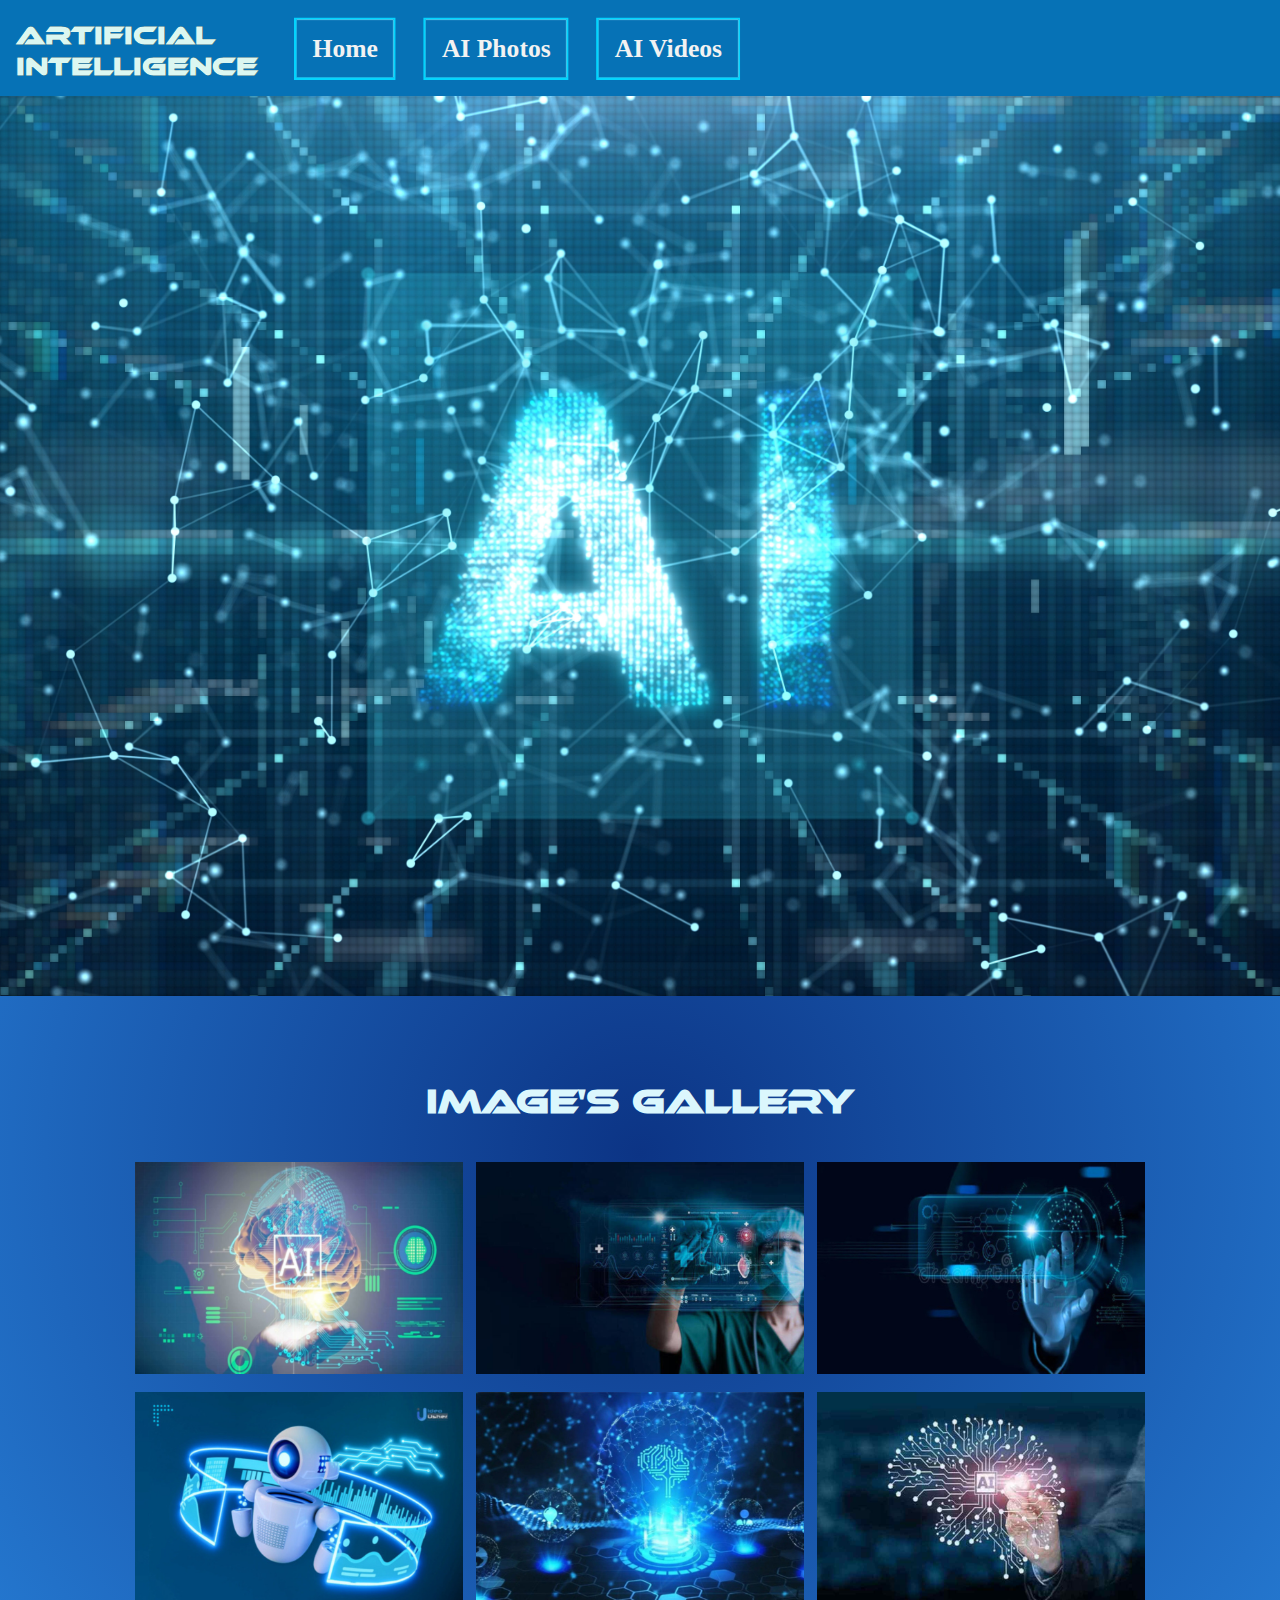
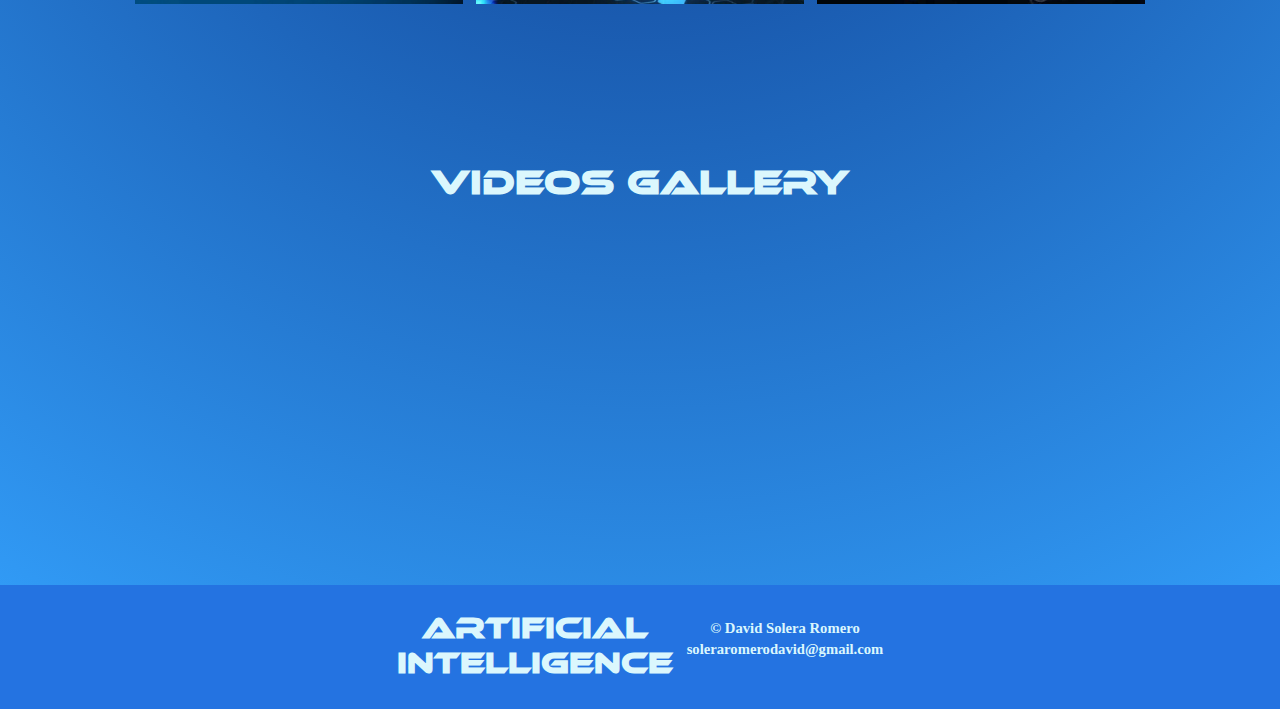
==== gallery.html @ 1a9ad1eb "Gallery added to the page" ====
<!DOCTYPE html>
<html lang="en">
<head>
    <meta charset="UTF-8">
    <meta name="viewport" content="width=device-width, initial-scale=1.0">
    <title>AI's Gallery</title>
    <!-- FontAwesome -->
    <link rel="stylesheet" href="https://cdnjs.cloudflare.com/ajax/libs/font-awesome/4.7.0/css/font-awesome.min.css">
    <!-- Favicon -->
    <link rel="shortcut icon" href="images/ai-logo.jpg" type="image/x-icon">
    <!-- CSS -->
    <link rel="stylesheet" href="./css/gallery.css">
    <!-- JavaScript -->
    <script src="./js/hamburguer.js"></script>
</head>
<body>
        <nav>
            <div class="topnav" id="myTopnav">
                <a href="./index.html" class="active" id="ai">Artificial<br>Intelligence</a>
                <a href="#home" class="ai">Home</a>
                <a href="#IMAGES" class="ai">AI Photos</a>
                <a href="#VIDEOS" class="ai">AI Videos</a>

                <!-- El último botón es especial 
                se desactiva su href para que no mande a ningún sitio -->
                <a href="javascript:void(0);" class="icon" onclick="myFunction()">
                  <i class="fa fa-bars"></i>
                </a>
              </div>
        </nav>
        
        <section id="home">
            <div id="titulo">
            <p></p>
            </div>
        </section>
        <div id="wrapper">
        <!-- SECCION DE LA GALERÍA-->
        <section id="IMAGES">
            <h1>Image's Gallery</h1>
            <div class="grid3">
                <div class="tercios">
                    <img src="./images/imagen1.png" alt="Sylas, campeón de LoL">
                </div>

                <div class="tercios">
                    <img src="./images/imagen2.jpg" alt="Pyke, campeón de LoL">
                </div>

                <div class="tercios">
                    <img src="./images/imagen3.jpg" alt="Akshan, campeón de LoL">
                </div>

                <div class="tercios">
                    <img src="./images/imagen4.jpg" alt="Irelia, campeona de LoL">
                </div>

                <div class="tercios">
                    <img src="./images/imagen5.jpg" alt="Shaco, campeón de LoL">
                </div>

                <div class="tercios">
                    <img src="./images/imagen6.jpg" alt="Pantheon, campeón de LoL">
                </div>
            </div>
        </section>

        <section id="VIDEOS">
            <h1>Videos Gallery</h1>
            <div class="grid2">
                <div class="container">
                    <iframe class="responsive-iframe" src="https://www.youtube.com/embed/Uzuk4vraXpA?si=452VySVErOY71qAg" title="YouTube video player" frameborder="0" allow="accelerometer; autoplay; clipboard-write; encrypted-media; gyroscope; picture-in-picture; web-share" allowfullscreen></iframe>
                </div>

                <div class="container">
                    <iframe class="responsive-iframe" src="https://www.youtube.com/embed/ad79nYk2keg?si=AZ5NNsVk_x0ShYkG" title="YouTube video player" frameborder="0" allow="accelerometer; autoplay; clipboard-write; encrypted-media; gyroscope; picture-in-picture; web-share" allowfullscreen></iframe>
                </div>
            </div>
            <div class="fin-float"></div>
        </section>
        </div>
        <footer>
            <div class="contenedor">
                <div class="logo">
                <p class="logo"><a href="#" class="ai3">Artificial<br> Intelligence</a></p>
                </div>
                <div class="info">
                <p><small>&copy; David Solera Romero</small></p>
                <p><small><a href="mailto:soleraromerodavid@gmail.com">soleraromerodavid@gmail.com</a></small></p>
                </div>
            </div>
        </footer>
        <div class="vacio"></div>
    </div>
</body>
</html>
---- css/gallery.css ----
/**********************************************************/
/* Web de Inteligencia Artificial                         */
/* Hoja de estilo para gallery.html                       */
/* Autor: David Solera Romero                             */
/* Versión: 1.0                                           */
/* 12 de octubre de 2023                                  */
/**********************************************************/

* {box-sizing: border-box;}

/* Fuentes */
@font-face {
    font-family: Ethnocentric;
    src: url(../fonts/ethnocentric.otf);
}
@font-face {
    font-family: Aero;
    src: url(../fonts/Aero.ttf);
}

body {
    margin: 0;
    background: radial-gradient(circle, rgb(12, 52, 133) 0%, rgb(52, 163, 255) 100%);
}

#wrapper {width:80%;
    margin:auto;}
h1 {font-size: 2.15em;
    font-weight: bold;}
h2 {font-size: 1.75em;}
h1,h2 { font-family: 'Ethnocentric';
        color: rgb(219, 247, 253);}
h3 {font-size: 1.35em;
    font-family: 'Aero';
    color: rgb(219, 247, 253);}
header p { font-size: 1.35em;
        color: rgb(219, 247, 253);
        font-family: 'Ethnocentric'; }
p { font-size: 1.15em;
    font-family: 'Roboto';}
h1,h2,h3{
text-align: center;
padding-bottom:10px;
}

section {padding: 6% 0;}

.vacio {padding-bottom: 15px;
    background-color: rgb(36, 115, 225);}

.fa {
padding: 20px;
font-size: 30px;
width: 30px; height: 30px; border-radius: 50%;
text-align: center;
text-decoration: none;
margin: 5px 2px;
color:#15cdee;
box-sizing: content-box;
}

#ai {
    --b: 0.2em;   /* the thickness of the line */
    --c: #03d4fe; /* the color */
    color: #DBF7F1;
    background: 
    linear-gradient(var(--c) 50%,#000 0) 0% calc(100% - var(--_p,0%))/100% 200%,
    linear-gradient(var(--c) 0 0) 0% var(--_p,0%)/var(--_p,0%) var(--b) no-repeat;
    -webkit-background-clip: text,padding-box;
            background-clip: text,padding-box;
    transition: .3s var(--_s,0s) linear,background-size .3s calc(.3s - var(--_s,0s));
}
#ai:hover {
    --_p: 100%;
    --_s: .3s;
    color: #03d4fe;
}

.ai {
    --c: rgb(219, 247, 253); /* the color */
    --b: .1em;    /* border length*/
    --d: 7.5px;    /* the cube depth */
    
    --_s: calc(var(--d) + var(--b));
    
    color: var(--c);
    border: solid #03d4fe;
    border-width: var(--b) var(--b) var(--_s) var(--_s);
    background:
    conic-gradient(at left var(--d)  bottom var(--d),
    #0000 90deg, rgb(255 255 255 /0.3) 0 225deg,rgb(255 255 255 /0.6) 0) border-box,
    conic-gradient(at left var(--_s) bottom var(--_s),
    #0000 90deg,var(--c) 0) 0 100%/calc(100% - var(--b)) calc(100% - var(--b))  border-box;
    transform: translate(calc(var(--d)/-1),var(--d));
    clip-path: 
    polygon(
    var(--d) 0%, 
    var(--d) 0%, 
    100% 0%, 
    100% calc(100% - var(--d)),
    100% calc(100% - var(--d)),
    var(--d) calc(100% - var(--d))
    );
    transition: 0.5s;
}
.ai:hover {
    transform: translate(0,0);
    clip-path: 
    polygon(
    0% var(--d), 
    var(--d) 0%, 
    100% 0%, 
    100% calc(100% - var(--d)), 
    calc(100% - var(--d)) 100%, 
    0% 100%
    );
}

.fa:hover {
opacity: 0.7;}

html {scroll-behavior: smooth;}

/* Barra de navegación */

nav {
position: sticky;
top:0;
z-index: 999; /* esto marca el nivel de capa en el que debe aparecer un elemento*/
}

.active {
    font-family: 'Ethnocentric';
}

/* Add a black background color to the top navigation */
.topnav {
background-color: rgb(6, 114, 182);
overflow: hidden;
/* opacity:0.5; se usa para disminuir la opacidad de la barra */
}

/* Style the links inside the navigation bar */
.topnav a {
float: left;
display: block;
color: #f2f2f2;
text-align: left;
padding: 14px 16px;
text-decoration: none;
font-size: 1.6rem;
font-weight: bold;
}

/* Change the color of links on hover */
.topnav a:hover {
background-color: rgb(57, 196, 238);
color: rgb(255, 255, 255);
font-weight: bold;
transition: 0.6s;
}

/* Hide the link that should open and close the topnav on small screens */
.topnav .icon {
display: none;
padding:0px; /* añadido para que no engorde la barra con el icono de la hamburguesa */
}

.topnav .active{
    text-align: left;
    margin-top: 6px;
}

nav .ai {
    margin-top: 10px;
    margin-left: 20px;
}

/* LAS MEDIA QUERIES DE MI BARRA DE NAVEGACIÓN ESTARÁN AQUÍ */

@media screen and (max-width: 750px) {
.topnav a:not(:first-child) {display: none;}
.topnav a.icon {
float: right;
display: block;
}
}
@media screen and (max-width: 750px) {
.topnav.responsive {position: relative;}
.topnav.responsive a.icon {
position: absolute;
right: 0;
top: 0;
}
.topnav.responsive a {
float: none;
display: block;
text-align: left;
}
}

/* HERO */

#home{background-image: url('../images/galeriahero.jfif'); /* imagen fondo */
height:100vh; /* para obligar a que se vea más allá del contenido (alto imagen) */
background-repeat: no-repeat; /* no la repitas */
background-size: cover; /* cubre todo el fondo */
background-position: 50%; /* fija lo que hay en el medio o lo que indiquemos */

padding-left:3.25%; /* espacio para el texto por la izquierda */
padding-top:3.25%; /* espacio para el texto por arriba */
}

#titulo{
width: 33%; /* ancho */ 
padding: 2%; /* borde interior de un bloque */
border-radius: 35%; /* redondear esquinas de un bloque */
margin-left:60%;
text-align: center; /* alinear el texto al centro */
font-family: titulos; /* tipo de letra utilizada */
font-size: 2.75rem; /* tamaño triple de lo normal */
color:#c3a6f6;
}

/* Galeria de fotos */

.grid3{display:grid;
 grid-template-columns: auto auto auto;}

.tercios img {width: 100%;
        padding: 4%;}

/* Galeria de videos */

.container {
position: relative;
overflow: hidden;
width: 100%;
padding-top: 56.25%; 
}

.responsive-iframe {
position: absolute;
top: 0;
left: 0;
bottom: 0;
right: 0;
width: 100%;
height: 100%;
padding:5%;
}

.grid2{display:grid;
grid-template-columns: auto auto;}

.tercios img {width: 100%;
padding: 2%;}

/* FOOTER */

footer .logo a:hover{
    color: rgb(127, 232, 255);
    transform: scale(0, 0);
    transition: all 0.75s ease; /* Tiempo que tarda en eliminarse el color */
}

footer .logo a:hover::after {
    transition: all 0.35s ease-out; /* Tiempo que tarda en aparecer el color */
    transform: scale(1, 1);
}

footer .info a:hover{
    color: rgb(127, 232, 255);
    transform: scale(0, 0);
    transition: all 0.75s ease; /* Tiempo que tarda en eliminarse el color */
}
footer .info a:hover{
    transition: all 0.35s ease-out; /* Tiempo que tarda en aparecer el color */
    transform: scale(1, 1);
}

footer .logo {
    padding-right: 60px;
    font-size: 1.35em;
}
footer  {
    background-color: rgb(36, 115, 225);
    padding-bottom: 3.75px;   
}

footer a {
    text-decoration: none;
    color: rgb(11, 11, 11);
}

footer p {
    margin: 0;
    font-size: 1.1em;
}

footer .logo {
    padding-right: 7px;
    padding-top: 7px;
    font-family: 'Ethnocentric';
    text-decoration: none;
}

footer .logo a{ 
    color: rgb(219, 247, 253);
}

footer .info {
    color: rgb(219, 247, 253);
}

footer .info a {
    color: rgb(219, 247, 253);
}

footer .contenedor {
    height: 105px;
    display:flex;
    justify-content: center;
    align-items: center;
    text-align: center;
    font-weight: bold;
}
.info p {
    display: block;
}

/* MEDIA QUERIES */

@media only screen and (width<= 1050px){
#wrapper {width:95%;}
.grid3  {grid-template-columns: 50% 50%;}
.grid2  {grid-template-columns: 100%;}
.active { margin-top: 11px; }
.info p {
    display: none;
}
footer .logo {
    font-size: 1.2em;
    padding-bottom: 4px;
}
nav .ai {
    margin-top: 10px;
    margin-left: 0px;
}
}

@media only screen and (width<= 750px){
#wrapper{width:100%}
.grid3  {grid-template-columns: 100%;}
.grid2  {grid-template-columns: 100%;}
.info p {
    display: none;
}
footer .logo {
    font-size: 1.2em;
    padding-bottom: 4px;
}
.topnav a{
    font-size: 1.5rem;
}
}
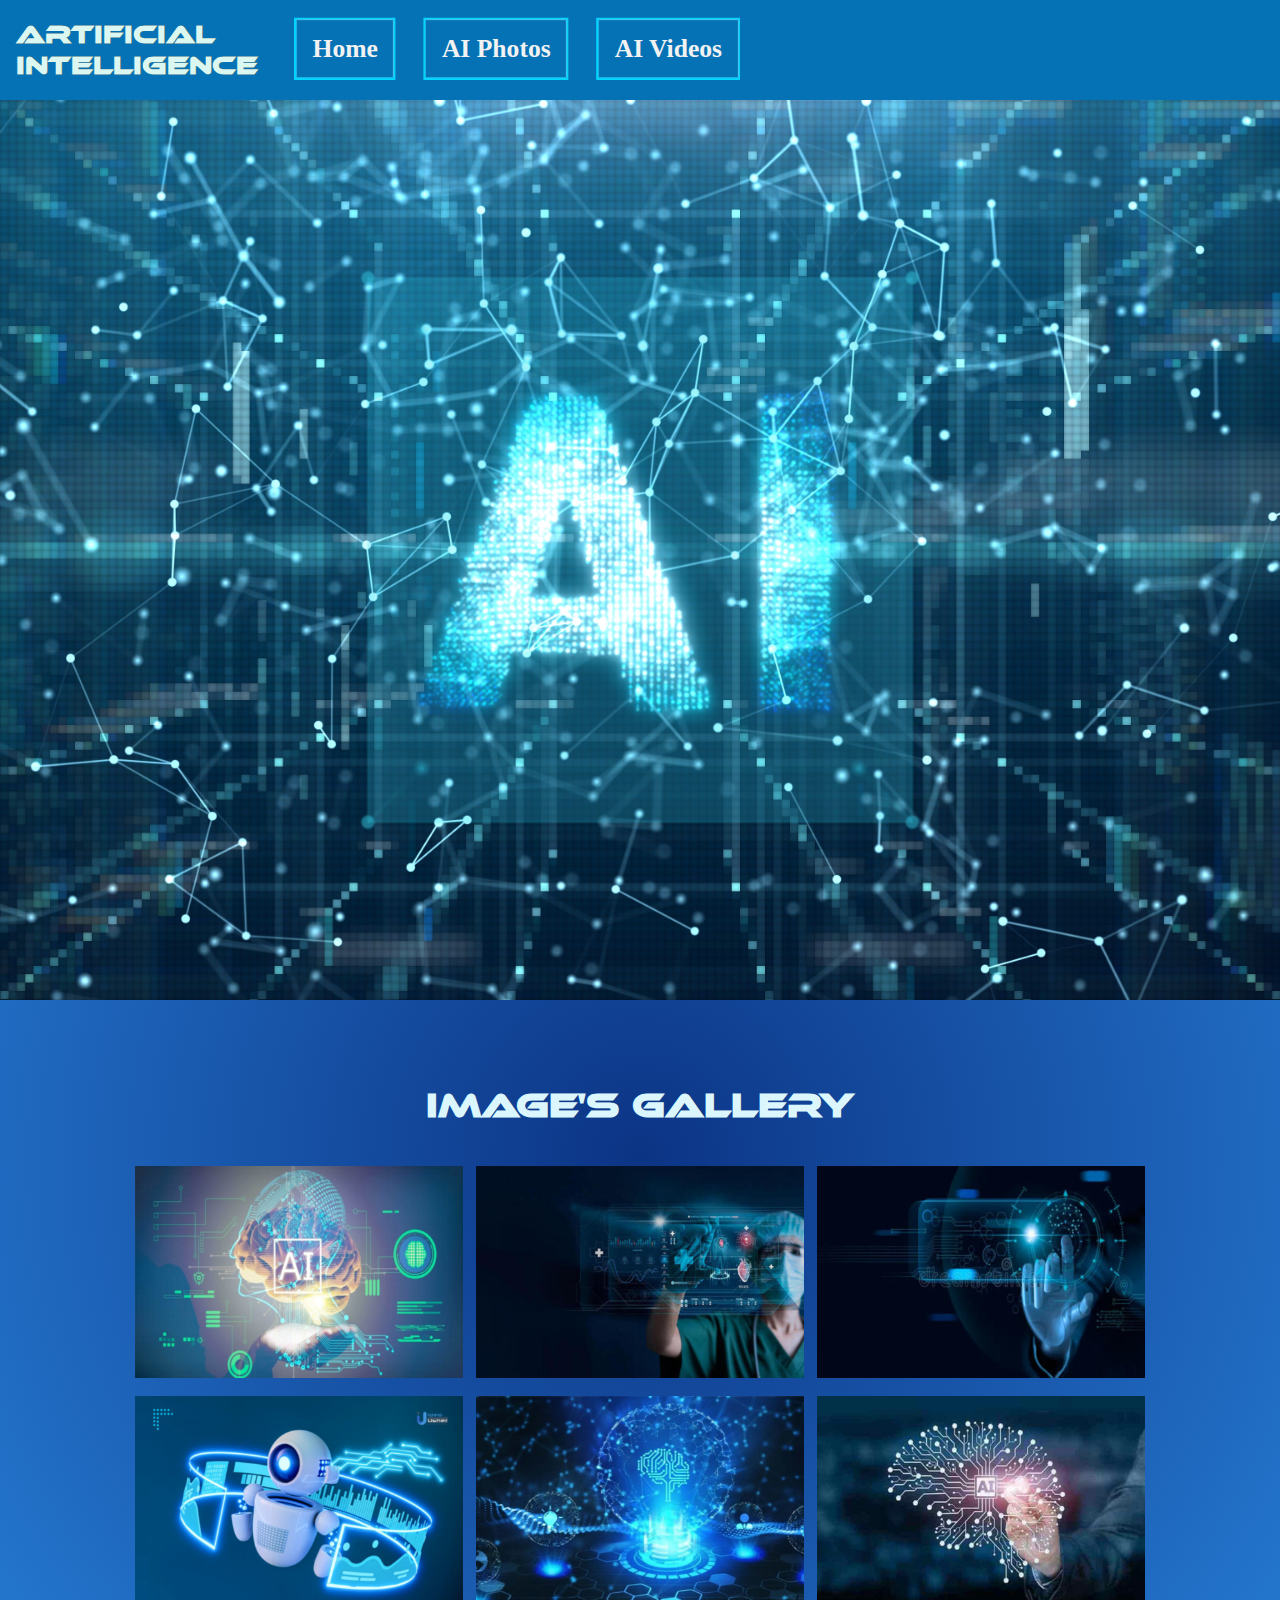
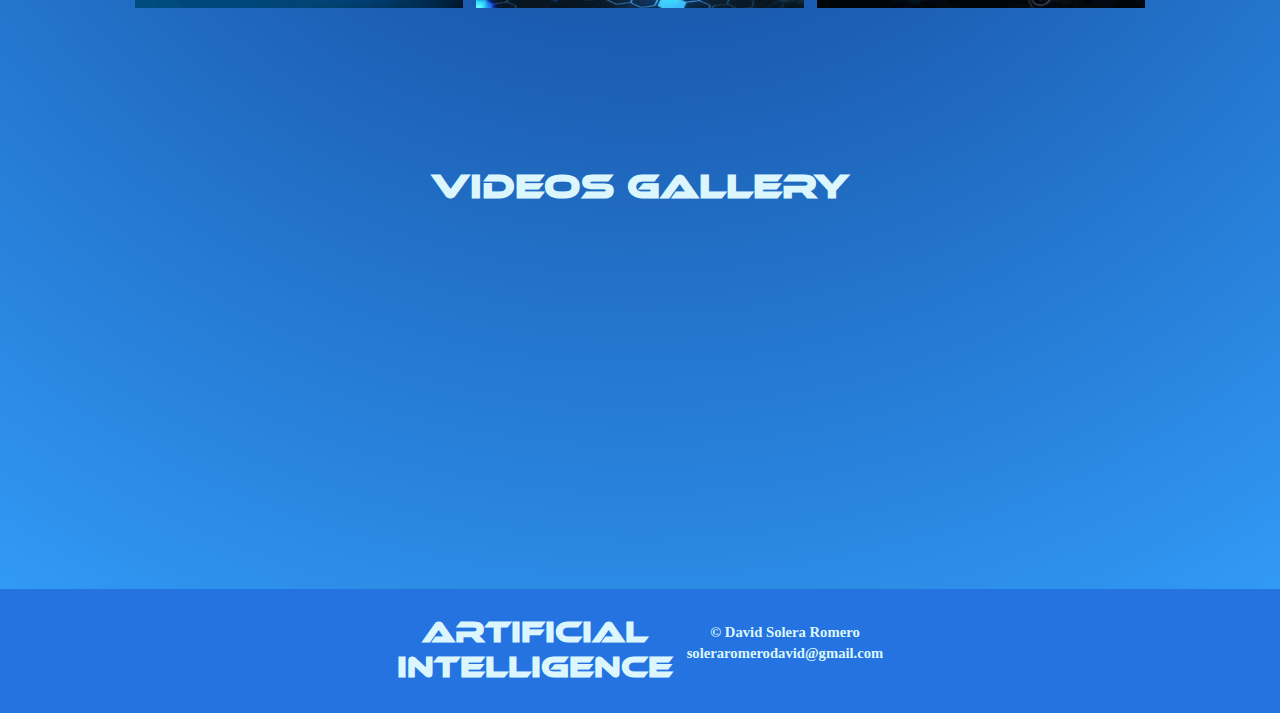
==== commit 45a368cc: "JavaScript added to the project" ====
--- a/gallery.html
+++ b/gallery.html
@@ -15,18 +15,17 @@
 </head>
 <body>
         <nav>
-            <div class="topnav" id="myTopnav">
+            <div class="miNav" id="navegacion">
                 <a href="./index.html" class="active" id="ai">Artificial<br>Intelligence</a>
                 <a href="#home" class="ai">Home</a>
-                <a href="#IMAGES" class="ai">AI Photos</a>
-                <a href="#VIDEOS" class="ai">AI Videos</a>
+                <a href="#images" class="ai">AI Photos</a>
+                <a href="#videos" class="ai">AI Videos</a>
 
-                <!-- El último botón es especial 
-                se desactiva su href para que no mande a ningún sitio -->
+                <!-- El último botón es especial, se desactiva su href para que no mande a ningún sitio -->
                 <a href="javascript:void(0);" class="icon" onclick="myFunction()">
-                  <i class="fa fa-bars"></i>
+                    <i class="fa fa-bars"></i>
                 </a>
-              </div>
+            </div>
         </nav>
         
         <section id="home">
@@ -35,37 +34,37 @@
             </div>
         </section>
         <div id="wrapper">
-        <!-- SECCION DE LA GALERÍA-->
-        <section id="IMAGES">
+
+        <section id="images">
             <h1>Image's Gallery</h1>
             <div class="grid3">
-                <div class="tercios">
+                <div class="imagenes">
                     <img src="./images/imagen1.png" alt="Sylas, campeón de LoL">
                 </div>
 
-                <div class="tercios">
+                <div class="imagenes">
                     <img src="./images/imagen2.jpg" alt="Pyke, campeón de LoL">
                 </div>
 
-                <div class="tercios">
+                <div class="imagenes">
                     <img src="./images/imagen3.jpg" alt="Akshan, campeón de LoL">
                 </div>
 
-                <div class="tercios">
+                <div class="imagenes">
                     <img src="./images/imagen4.jpg" alt="Irelia, campeona de LoL">
                 </div>
 
-                <div class="tercios">
+                <div class="imagenes">
                     <img src="./images/imagen5.jpg" alt="Shaco, campeón de LoL">
                 </div>
 
-                <div class="tercios">
+                <div class="imagenes">
                     <img src="./images/imagen6.jpg" alt="Pantheon, campeón de LoL">
                 </div>
             </div>
         </section>
 
-        <section id="VIDEOS">
+        <section id="videos">
             <h1>Videos Gallery</h1>
             <div class="grid2">
                 <div class="container">
--- a/css/gallery.css
+++ b/css/gallery.css
@@ -33,9 +33,6 @@
 h3 {font-size: 1.35em;
     font-family: 'Aero';
     color: rgb(219, 247, 253);}
-header p { font-size: 1.35em;
-        color: rgb(219, 247, 253);
-        font-family: 'Ethnocentric'; }
 p { font-size: 1.15em;
     font-family: 'Roboto';}
 h1,h2,h3{
@@ -50,7 +47,7 @@
 
 .fa {
 padding: 20px;
-font-size: 30px;
+font-size: 35px;
 width: 30px; height: 30px; border-radius: 50%;
 text-align: center;
 text-decoration: none;
@@ -103,6 +100,9 @@
     );
     transition: 0.5s;
 }
+.ai a {
+    padding: 0;
+}
 .ai:hover {
     transform: translate(0,0);
     clip-path: 
@@ -126,22 +126,21 @@
 nav {
 position: sticky;
 top:0;
-z-index: 999; /* esto marca el nivel de capa en el que debe aparecer un elemento*/
+z-index: 999;
 }
 
 .active {
     font-family: 'Ethnocentric';
-}
-
-/* Add a black background color to the top navigation */
-.topnav {
+    margin-bottom: 5px;
+    margin-top: 5px;
+}
+
+.miNav {
 background-color: rgb(6, 114, 182);
 overflow: hidden;
-/* opacity:0.5; se usa para disminuir la opacidad de la barra */
-}
-
-/* Style the links inside the navigation bar */
-.topnav a {
+}
+
+.miNav a {
 float: left;
 display: block;
 color: #f2f2f2;
@@ -152,23 +151,13 @@
 font-weight: bold;
 }
 
-/* Change the color of links on hover */
-.topnav a:hover {
-background-color: rgb(57, 196, 238);
-color: rgb(255, 255, 255);
-font-weight: bold;
-transition: 0.6s;
-}
-
-/* Hide the link that should open and close the topnav on small screens */
-.topnav .icon {
+.miNav .icon {
 display: none;
-padding:0px; /* añadido para que no engorde la barra con el icono de la hamburguesa */
-}
-
-.topnav .active{
+padding:0px;
+}
+
+.miNav a .active{
     text-align: left;
-    margin-top: 6px;
 }
 
 nav .ai {
@@ -176,23 +165,25 @@
     margin-left: 20px;
 }
 
-/* LAS MEDIA QUERIES DE MI BARRA DE NAVEGACIÓN ESTARÁN AQUÍ */
+/* Media Queries Barra de Navegación */
 
 @media screen and (max-width: 750px) {
-.topnav a:not(:first-child) {display: none;}
-.topnav a.icon {
+.miNav a:not(:first-child) {display: none;}
+.miNav a.icon {
+padding-top: 5px;
+font-size: 35px;
 float: right;
 display: block;
 }
 }
 @media screen and (max-width: 750px) {
-.topnav.responsive {position: relative;}
-.topnav.responsive a.icon {
+.miNav.responsive {position: relative;}
+.miNav.responsive a.icon {
 position: absolute;
 right: 0;
 top: 0;
 }
-.topnav.responsive a {
+.miNav.responsive a {
 float: none;
 display: block;
 text-align: left;
@@ -201,33 +192,32 @@
 
 /* HERO */
 
-#home{background-image: url('../images/galeriahero.jfif'); /* imagen fondo */
-height:100vh; /* para obligar a que se vea más allá del contenido (alto imagen) */
-background-repeat: no-repeat; /* no la repitas */
-background-size: cover; /* cubre todo el fondo */
-background-position: 50%; /* fija lo que hay en el medio o lo que indiquemos */
-
-padding-left:3.25%; /* espacio para el texto por la izquierda */
-padding-top:3.25%; /* espacio para el texto por arriba */
+#home{background-image: url('../images/galeriahero.jfif'); 
+height:100vh; 
+background-repeat: no-repeat; 
+background-size: cover; 
+background-position: 50%; 
+
+padding-left:3.25%; 
+padding-top:3.25%; 
 }
 
 #titulo{
-width: 33%; /* ancho */ 
-padding: 2%; /* borde interior de un bloque */
-border-radius: 35%; /* redondear esquinas de un bloque */
+width: 33%;
+padding: 2%; 
+border-radius: 35%; 
 margin-left:60%;
-text-align: center; /* alinear el texto al centro */
-font-family: titulos; /* tipo de letra utilizada */
-font-size: 2.75rem; /* tamaño triple de lo normal */
+text-align: center; 
+font-size: 2.75rem; 
 color:#c3a6f6;
 }
 
 /* Galeria de fotos */
 
 .grid3{display:grid;
- grid-template-columns: auto auto auto;}
-
-.tercios img {width: 100%;
+grid-template-columns: auto auto auto;}
+
+.imagenes img {width: 100%;
         padding: 4%;}
 
 /* Galeria de videos */
@@ -253,10 +243,10 @@
 .grid2{display:grid;
 grid-template-columns: auto auto;}
 
-.tercios img {width: 100%;
+.imagenes img {width: 100%;
 padding: 2%;}
 
-/* FOOTER */
+/* Footer */
 
 footer .logo a:hover{
     color: rgb(127, 232, 255);
@@ -335,7 +325,7 @@
 #wrapper {width:95%;}
 .grid3  {grid-template-columns: 50% 50%;}
 .grid2  {grid-template-columns: 100%;}
-.active { margin-top: 11px; }
+.active { margin-top: 7px; }
 .info p {
     display: none;
 }
@@ -360,7 +350,7 @@
     font-size: 1.2em;
     padding-bottom: 4px;
 }
-.topnav a{
+.miNav a{
     font-size: 1.5rem;
 }
 }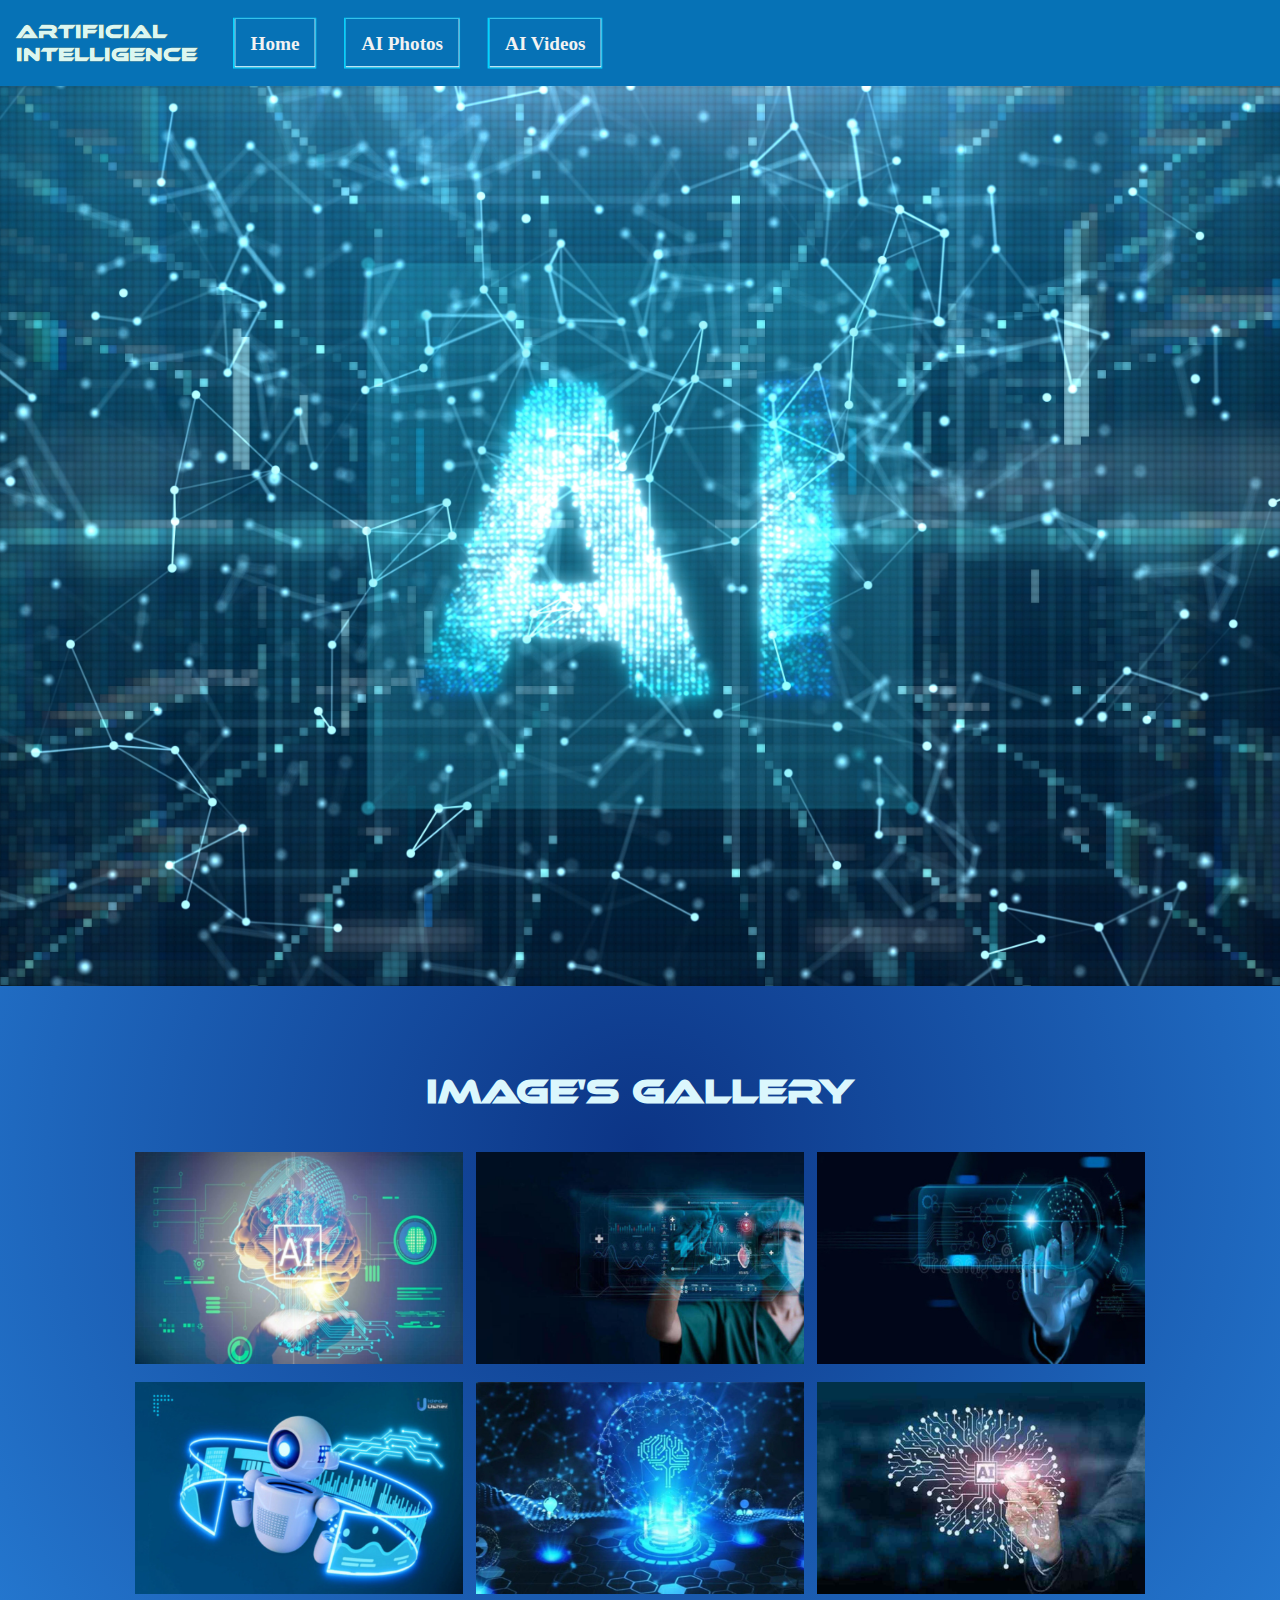
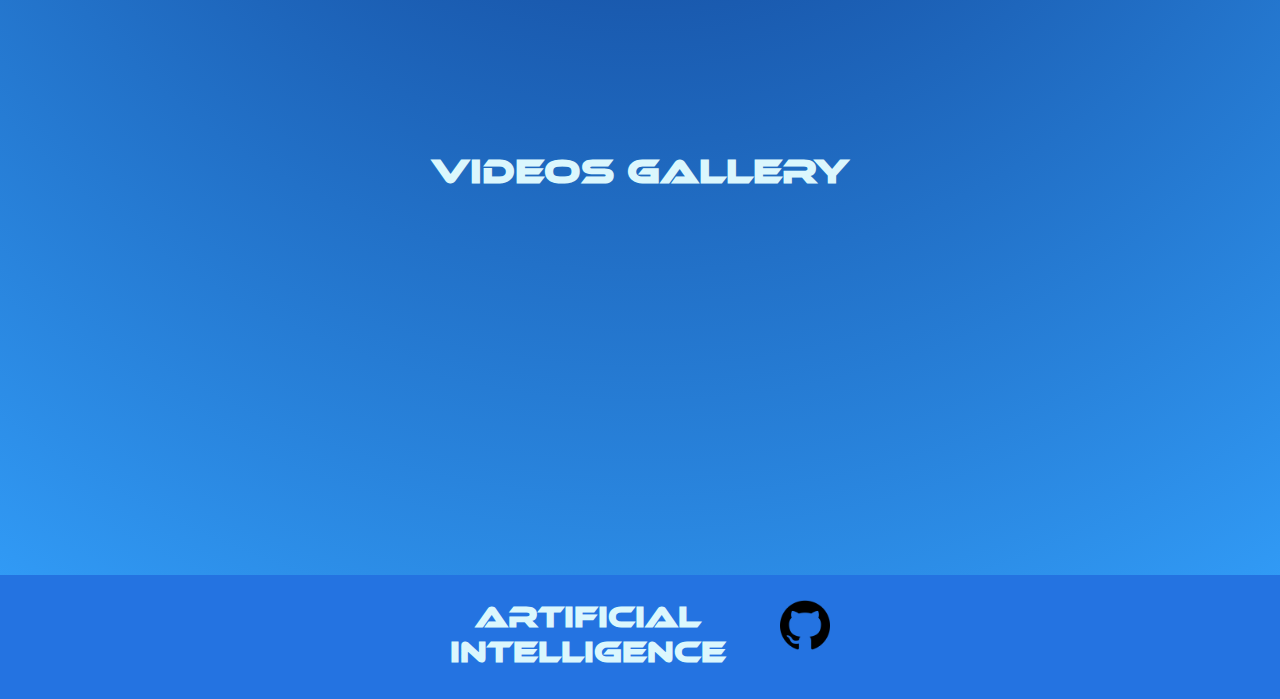
==== commit 8aba02b8: "GitHub logo added on Footer" ====
--- a/gallery.html
+++ b/gallery.html
@@ -18,10 +18,11 @@
             <div class="miNav" id="navegacion">
                 <a href="./index.html" class="active" id="ai">Artificial<br>Intelligence</a>
                 <a href="#home" class="ai">Home</a>
-                <a href="#images" class="ai">AI Photos</a>
-                <a href="#videos" class="ai">AI Videos</a>
+                <a href="#IMAGES" class="ai">AI Photos</a>
+                <a href="#VIDEOS" class="ai">AI Videos</a>
 
-                <!-- El último botón es especial, se desactiva su href para que no mande a ningún sitio -->
+                <!-- El último botón es especial 
+                se desactiva su href para que no mande a ningún sitio -->
                 <a href="javascript:void(0);" class="icon" onclick="myFunction()">
                     <i class="fa fa-bars"></i>
                 </a>
@@ -34,37 +35,37 @@
             </div>
         </section>
         <div id="wrapper">
-
-        <section id="images">
+        <!-- SECCION DE LA GALERÍA-->
+        <section id="IMAGES">
             <h1>Image's Gallery</h1>
             <div class="grid3">
-                <div class="imagenes">
+                <div class="tercios">
                     <img src="./images/imagen1.png" alt="Sylas, campeón de LoL">
                 </div>
 
-                <div class="imagenes">
+                <div class="tercios">
                     <img src="./images/imagen2.jpg" alt="Pyke, campeón de LoL">
                 </div>
 
-                <div class="imagenes">
+                <div class="tercios">
                     <img src="./images/imagen3.jpg" alt="Akshan, campeón de LoL">
                 </div>
 
-                <div class="imagenes">
+                <div class="tercios">
                     <img src="./images/imagen4.jpg" alt="Irelia, campeona de LoL">
                 </div>
 
-                <div class="imagenes">
+                <div class="tercios">
                     <img src="./images/imagen5.jpg" alt="Shaco, campeón de LoL">
                 </div>
 
-                <div class="imagenes">
+                <div class="tercios">
                     <img src="./images/imagen6.jpg" alt="Pantheon, campeón de LoL">
                 </div>
             </div>
         </section>
 
-        <section id="videos">
+        <section id="VIDEOS">
             <h1>Videos Gallery</h1>
             <div class="grid2">
                 <div class="container">
@@ -80,13 +81,14 @@
         </div>
         <footer>
             <div class="contenedor">
-                <div class="logo">
-                <p class="logo"><a href="#" class="ai3">Artificial<br> Intelligence</a></p>
-                </div>
                 <div class="info">
                 <p><small>&copy; David Solera Romero</small></p>
                 <p><small><a href="mailto:soleraromerodavid@gmail.com">soleraromerodavid@gmail.com</a></small></p>
                 </div>
+                <div class="logo">
+                    <p class="logo"><a href="#" class="ai3">Artificial<br> Intelligence</a></p>
+                    </div>
+                <div class="github"><a title="Los Tejos" href="https://github.com/DavidSoleraRomero" target="_blank"><img src="./images/github-logo.png" alt="Los Tejos"/></a></div>
             </div>
         </footer>
         <div class="vacio"></div>
--- a/css/gallery.css
+++ b/css/gallery.css
@@ -132,7 +132,7 @@
 .active {
     font-family: 'Ethnocentric';
     margin-bottom: 5px;
-    margin-top: 5px;
+    margin-top: 6px;
 }
 
 .miNav {
@@ -141,14 +141,16 @@
 }
 
 .miNav a {
-float: left;
-display: block;
-color: #f2f2f2;
-text-align: left;
-padding: 14px 16px;
-text-decoration: none;
-font-size: 1.6rem;
-font-weight: bold;
+    float: left;
+    display: block;
+    color: #f2f2f2;
+    text-align: left;
+    padding: 14px 16px;
+    text-decoration: none;
+    font-size: 1.2rem;
+    font-weight: bold;
+    margin-bottom: 7px;
+    padding-bottom: 12.5px;
 }
 
 .miNav .icon {
@@ -157,6 +159,7 @@
 }
 
 .miNav a .active{
+    
     text-align: left;
 }
 
@@ -170,7 +173,7 @@
 @media screen and (max-width: 750px) {
 .miNav a:not(:first-child) {display: none;}
 .miNav a.icon {
-padding-top: 5px;
+padding-top: 1px;
 font-size: 35px;
 float: right;
 display: block;
@@ -217,7 +220,7 @@
 .grid3{display:grid;
 grid-template-columns: auto auto auto;}
 
-.imagenes img {width: 100%;
+.tercios img {width: 100%;
         padding: 4%;}
 
 /* Galeria de videos */
@@ -243,7 +246,7 @@
 .grid2{display:grid;
 grid-template-columns: auto auto;}
 
-.imagenes img {width: 100%;
+.tercios img {width: 100%;
 padding: 2%;}
 
 /* Footer */
@@ -318,6 +321,17 @@
 .info p {
     display: block;
 }
+footer .logo {
+    padding-left: 135px;
+    font-size: 1.35em;
+}
+footer .github img {
+    background-size: cover;
+    background-position: center center;
+    height: 62.5px;
+    width: 62.5px;
+    margin-left: 400px;
+}
 
 /* MEDIA QUERIES */
 
@@ -331,12 +345,29 @@
 }
 footer .logo {
     font-size: 1.2em;
-    padding-bottom: 4px;
-}
+    padding-bottom: 2px;
+}
+
 nav .ai {
     margin-top: 10px;
     margin-left: 0px;
 }
+}
+
+@media only screen and (width < 1288px) {
+    footer .github img {
+        background-size: cover;
+        background-position: center center;
+        height: 50px;
+        width: 50px;
+        margin-left: 40px;
+    }
+    footer .logo {
+        padding-left: 0px;
+    }
+    .info p {
+        display: none;
+    }
 }
 
 @media only screen and (width<= 750px){
@@ -348,9 +379,13 @@
 }
 footer .logo {
     font-size: 1.2em;
-    padding-bottom: 4px;
+    padding-bottom: 2px;
+}
+.miNav #ai {
+    margin-bottom: 7px;
 }
 .miNav a{
-    font-size: 1.5rem;
+    padding-bottom: 15px;
+    font-size: 1.2rem;
 }
 }